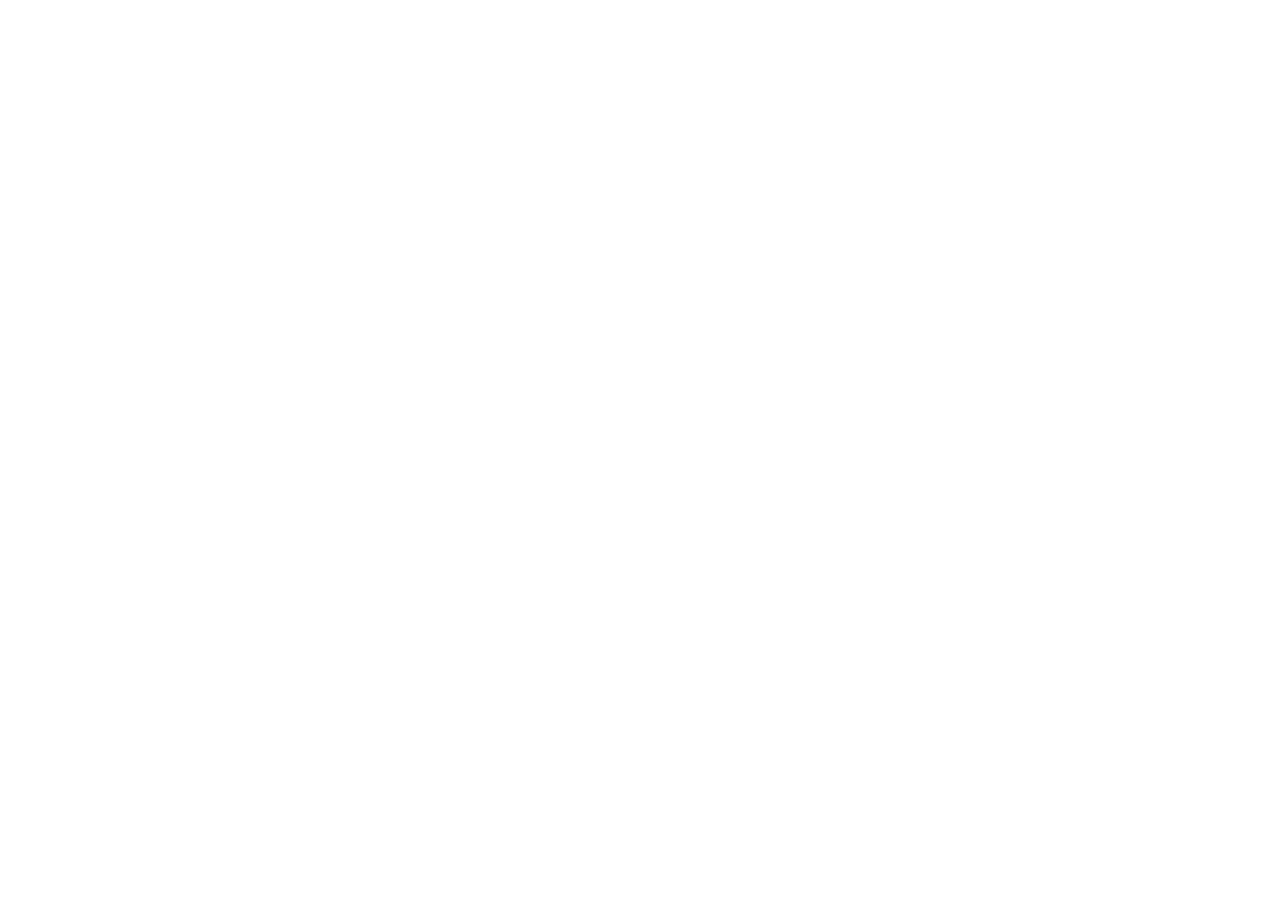
==== index.html @ 13405ae5 "创建新的项目" ====
<!DOCTYPE html>
<html lang="en">
<head>
    <meta charset="UTF-8">
    <meta name="viewport" content="width=device-width, initial-scale=1.0">
    <title>Document</title>
</head>
<body>
    
</body>
</html>
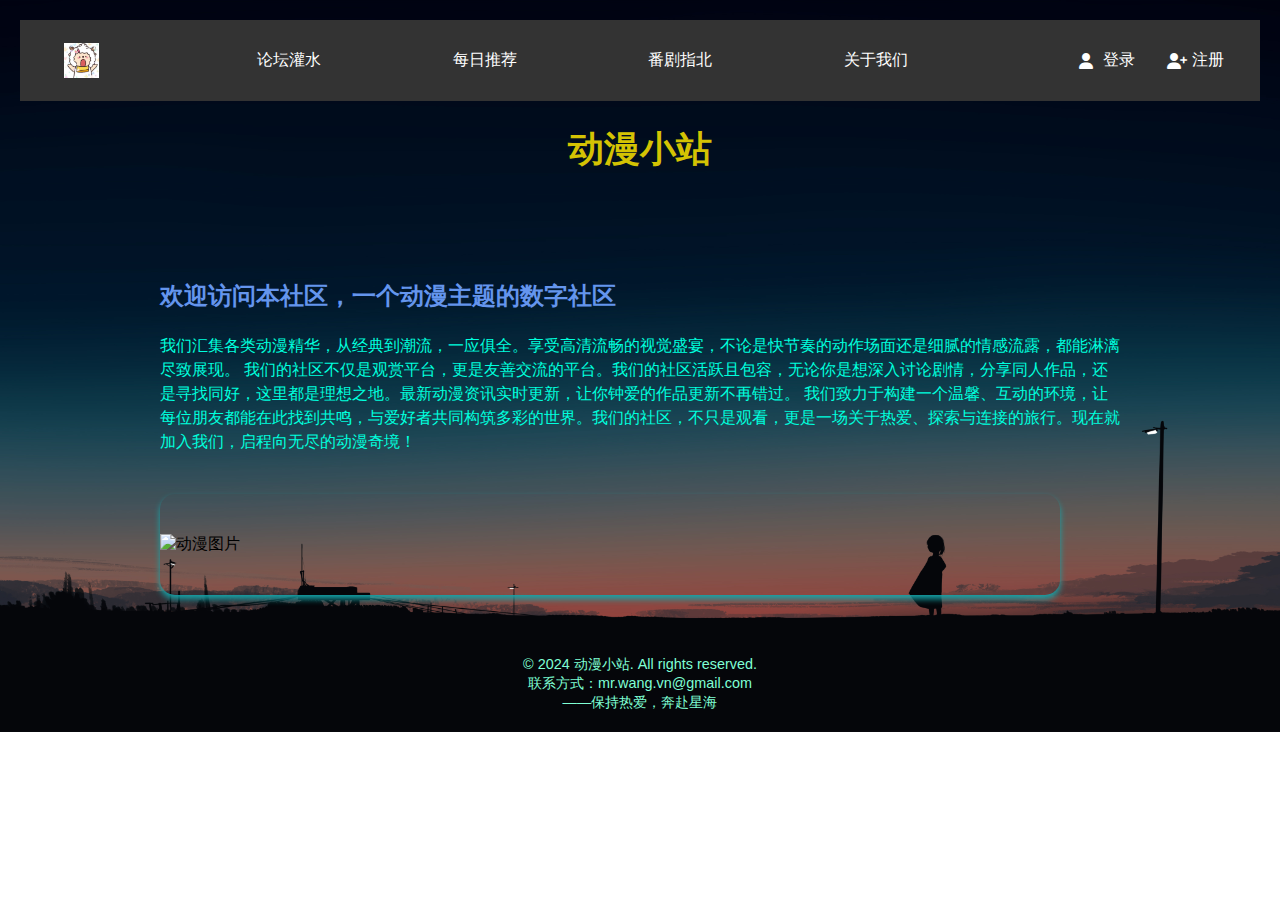
==== commit d501773e: "首次编写网页，索引页已编写完成" ====
--- a/index.html
+++ b/index.html
@@ -1,11 +1,77 @@
 <!DOCTYPE html>
-<html lang="en">
+<html lang="zh">
+
 <head>
     <meta charset="UTF-8">
-    <meta name="viewport" content="width=device-width, initial-scale=1.0">
-    <title>Document</title>
+    <title>动漫小站</title>
+
+    <link rel="stylesheet" href="https://cdnjs.cloudflare.com/ajax/libs/font-awesome/6.4.0/css/all.min.css">
+
+    <link rel="stylesheet" href="./index.css">
+
 </head>
+
 <body>
-    
+    <div class="background-image">
+        <div class="site-content">
+            <header>
+                <div class="navbar">
+                    <a href="./index.html" class="logo">
+                        <img src="./img/logo.jpg" alt="主页Logo" > <!-- 替换为你的Logo图片源 -->
+                    </a>
+                    <a href="#news">论坛灌水</a>
+                    <a href="#culture">每日推荐</a>
+                    <a href="#travel">番剧指北</a>
+                    <a href="#contact">关于我们</a>
+
+                    <nav>
+                        <ul>
+                            <!-- ...其他导航项... -->
+                            <!-- 在导航栏右侧添加登录与注册链接 -->
+                            <li class="login-register">
+                                <a href="login.html"><i class="fas fa-user"></i> 登录</a>
+                                <a href="register.html"><i class="fas fa-user-plus"></i> 注册</a>
+                            </li>
+                        </ul>
+                    </nav>
+                </div>
+
+
+
+                <h1>动漫小站</h1>
+
+
+            </header>
+
+            <main>
+                <article>
+                    <h2 class="text-color-blue">欢迎访问本社区，一个动漫主题的数字社区</h2>
+                    <p class="text-color-green">我们汇集各类动漫精华，从经典到潮流，一应俱全。享受高清流畅的视觉盛宴，不论是快节奏的动作场面还是细腻的情感流露，都能淋漓尽致展现。
+
+                        我们的社区不仅是观赏平台，更是友善交流的平台。我们的社区活跃且包容，无论你是想深入讨论剧情，分享同人作品，还是寻找同好，这里都是理想之地。最新动漫资讯实时更新，让你钟爱的作品更新不再错过。
+
+                        我们致力于构建一个温馨、互动的环境，让每位朋友都能在此找到共鸣，与爱好者共同构筑多彩的世界。我们的社区，不只是观看，更是一场关于热爱、探索与连接的旅行。现在就加入我们，启程向无尽的动漫奇境！
+                    </p>
+                </article>
+
+
+                <div class="image-container">
+                    <img src="./img/首页-椭圆框.jpg" alt="动漫图片">
+                </div>
+
+
+            </main>
+        </div>
+
+
+        <footer>
+            <div class="footer-content">
+                <p>&copy; 2024 动漫小站. All rights reserved.</p>
+                <p>联系方式：mr.wang.vn@gmail.com</p>
+                <p>——保持热爱，奔赴星海</p>
+            </div>
+        </footer>
+    </div>
 </body>
+
 </html>--- a/index.css
+++ b/index.css
@@ -0,0 +1,182 @@
+body {
+    font-family: Arial, sans-serif;
+    margin: 0;
+    padding: 0;
+    display: flex;
+    /* 将body设为Flex容器 */
+    flex-direction: column;
+    /* 设置Flex方向为列 */
+}
+
+header {
+    background-color: transparent;
+    /* 更改header的背景色为透明 */
+    padding: 20px;
+    text-align: center;
+}
+
+h1 {
+    font-size: 36px;
+    color: #d4c303;
+}
+
+main {
+    max-width: 960px;
+    margin: auto;
+    padding: 40px 20px;
+}
+
+article {
+    line-height: 1.5;
+}
+
+img {
+    display: block;
+    margin: 40px auto;
+    width: 70%;
+}
+
+
+/* 添加导航栏样式 */
+.navbar {
+    background-color: #333;
+    overflow: hidden;
+    background-color: #333;
+    overflow: hidden;
+    display: flex;
+    /* 使用Flexbox布局 */
+    justify-content: space-between;
+    /* 两端对齐，使logo与导航项分开 */
+    align-items: center;
+    /* 垂直居中对齐 */
+    padding: 0 20px;
+
+}
+
+.navbar a {
+    float: left;
+    display: block;
+    color: white;
+    text-align: center;
+    padding: 14px 16px;
+    display: inline-flex;
+    align-items: center;
+    text-decoration: none;
+}
+
+.navbar a:hover {
+    background-color: #ddd;
+    color: black;
+}
+
+/* Logo样式 */
+.logo {
+    float: left;
+    height: 50px;
+    width: 50px;
+    /* 根据你的logo尺寸调整 */
+    margin-right: 20px;
+    padding-top: 10px;
+    /* 调整以垂直居中 */
+}
+
+/* 为登录和注册链接添加一些基本样式 */
+nav ul li.login-register {
+    display: flex;
+    /* 使链接能与其他元素对齐并允许图标和文本在同一行 */
+}
+
+nav ul li.login-register a {
+    display: flex;
+    align-items: center;
+    /* 垂直居中对齐图标和文本 */
+    gap: 5px;
+    /* 图标与文本之间的间距 */
+}
+
+/* 使用Font Awesome图标，预留图标空间 */
+.fa-user:before {
+    content: "\f007";
+    /* 示例用户图标 */
+    margin-right: 5px;
+    /* 图标与文字间的间隔 */
+}
+
+html,
+body {
+    height: 100%;
+    margin: 0;
+}
+
+.site-content {
+    flex: 1;
+    /* 让.site-content占据除footer之外的所有可用空间 */
+    /* 其他样式... */
+}
+
+footer {
+    background-color: transparent;
+    /* 更改header的背景色为透明 */
+    /* 字体颜色 */
+    color: aquamarine;
+    padding: 20px 0;
+    /* 上下内边距 */
+    text-align: center;
+    /* 文本居中对齐 */
+    font-size: 0.9em;
+    /* 字体大小稍小，提升阅读体验 */
+    clear: both;
+    /* 确保页脚位于所有浮动元素下方 */
+    /* 可以根据需要添加更多样式 */
+}
+
+.footer-content p {
+    margin: 0 0 0px;
+    /* 下边距，控制段落间距 */
+}
+
+.image-container {
+    margin-top: 40px;
+    /* 根据需要调整图片容器与上文的间距 */
+    width: 100%;
+    /* 图片容器宽度，可根据需要设置固定宽度或百分比 */
+    max-width: 900px;
+    /* 可选：限制图片容器的最大宽度 */
+    overflow: hidden;
+    /* 隐藏超出容器的图片部分 */
+    border-radius: 15px;
+    /* 设置圆角大小 */
+    box-shadow: 0 4px 6px rgb(21, 165, 170, 1);
+    /* 可选：添加阴影效果 */
+}
+
+/* 图片样式 */
+.image-container img {
+    width: 100%;
+    /* 图片宽度100%，高度自适应 */
+    height: 100%;
+    /* 保持图片原始宽高比 */
+    object-fit: cover;
+    /* 调整图片以填充容器，保持宽高比并裁剪 */
+}
+
+.background-image {
+    background-image: url('./img/首页-背景图.jpg');
+    background-position: center center;
+    /* 图片位置居中 */
+    background-repeat: repeat;
+    /* 图片不重复 */
+    background-size: cover;
+    /* 图片拉伸以填充容器 */
+    height: auto;
+    /* 或者设定为具体像素值，如height: 600px; */
+    width: 100%;
+}
+
+.text-color-blue {
+    color: cornflowerblue;
+}
+
+.text-color-green {
+    color: rgb(0, 255, 221);
+}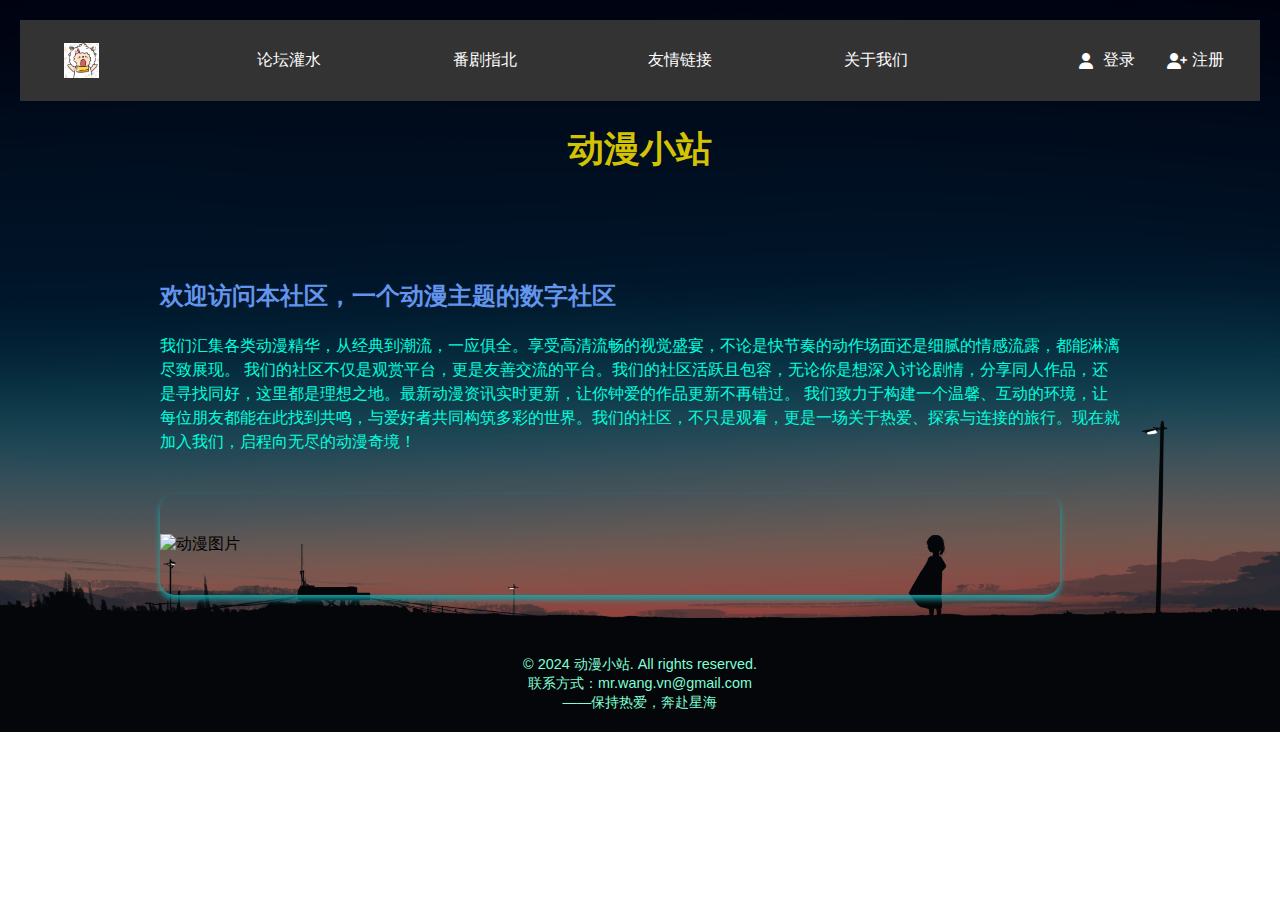
==== commit 9ab990b6: "添加了登录页面与注册页面，导航添加友情链接" ====
--- a/index.html
+++ b/index.html
@@ -7,7 +7,7 @@
 
     <link rel="stylesheet" href="https://cdnjs.cloudflare.com/ajax/libs/font-awesome/6.4.0/css/all.min.css">
 
-    <link rel="stylesheet" href="./index.css">
+    <link rel="stylesheet" href="./CSS/index.css">
 
 </head>
 
@@ -17,11 +17,11 @@
             <header>
                 <div class="navbar">
                     <a href="./index.html" class="logo">
-                        <img src="./img/logo.jpg" alt="主页Logo" > <!-- 替换为你的Logo图片源 -->
+                        <img src="./img/logo.jpg" alt="主页Logo"> <!-- 替换为你的Logo图片源 -->
                     </a>
                     <a href="#news">论坛灌水</a>
-                    <a href="#culture">每日推荐</a>
-                    <a href="#travel">番剧指北</a>
+                    <a href="#culture">番剧指北</a>
+                    <a href="https://lufangqian.top" target="_blank">友情链接</a>
                     <a href="#contact">关于我们</a>
 
                     <nav>
--- a/CSS/index.css
+++ b/CSS/index.css
@@ -0,0 +1,182 @@
+body {
+    font-family: Arial, sans-serif;
+    margin: 0;
+    padding: 0;
+    display: flex;
+    /* 将body设为Flex容器 */
+    flex-direction: column;
+    /* 设置Flex方向为列 */
+}
+
+header {
+    background-color: transparent;
+    /* 更改header的背景色为透明 */
+    padding: 20px;
+    text-align: center;
+}
+
+h1 {
+    font-size: 36px;
+    color: #d4c303;
+}
+
+main {
+    max-width: 960px;
+    margin: auto;
+    padding: 40px 20px;
+}
+
+article {
+    line-height: 1.5;
+}
+
+img {
+    display: block;
+    margin: 40px auto;
+    width: 70%;
+}
+
+
+/* 添加导航栏样式 */
+.navbar {
+    background-color: #333;
+    overflow: hidden;
+    background-color: #333;
+    overflow: hidden;
+    display: flex;
+    /* 使用Flexbox布局 */
+    justify-content: space-between;
+    /* 两端对齐，使logo与导航项分开 */
+    align-items: center;
+    /* 垂直居中对齐 */
+    padding: 0 20px;
+
+}
+
+.navbar a {
+    float: left;
+    display: block;
+    color: white;
+    text-align: center;
+    padding: 14px 16px;
+    display: inline-flex;
+    align-items: center;
+    text-decoration: none;
+}
+
+.navbar a:hover {
+    background-color: #ddd;
+    color: black;
+}
+
+/* Logo样式 */
+.logo {
+    float: left;
+    height: 50px;
+    width: 50px;
+    /* 根据你的logo尺寸调整 */
+    margin-right: 20px;
+    padding-top: 10px;
+    /* 调整以垂直居中 */
+}
+
+/* 为登录和注册链接添加一些基本样式 */
+nav ul li.login-register {
+    display: flex;
+    /* 使链接能与其他元素对齐并允许图标和文本在同一行 */
+}
+
+nav ul li.login-register a {
+    display: flex;
+    align-items: center;
+    /* 垂直居中对齐图标和文本 */
+    gap: 5px;
+    /* 图标与文本之间的间距 */
+}
+
+/* 使用Font Awesome图标，预留图标空间 */
+.fa-user:before {
+    content: "\f007";
+    /* 示例用户图标 */
+    margin-right: 5px;
+    /* 图标与文字间的间隔 */
+}
+
+html,
+body {
+    height: 100%;
+    margin: 0;
+}
+
+.site-content {
+    flex: 1;
+    /* 让.site-content占据除footer之外的所有可用空间 */
+    /* 其他样式... */
+}
+
+footer {
+    background-color: transparent;
+    /* 更改header的背景色为透明 */
+    /* 字体颜色 */
+    color: aquamarine;
+    padding: 20px 0;
+    /* 上下内边距 */
+    text-align: center;
+    /* 文本居中对齐 */
+    font-size: 0.9em;
+    /* 字体大小稍小，提升阅读体验 */
+    clear: both;
+    /* 确保页脚位于所有浮动元素下方 */
+    /* 可以根据需要添加更多样式 */
+}
+
+.footer-content p {
+    margin: 0 0 0px;
+    /* 下边距，控制段落间距 */
+}
+
+.image-container {
+    margin-top: 40px;
+    /* 根据需要调整图片容器与上文的间距 */
+    width: 100%;
+    /* 图片容器宽度，可根据需要设置固定宽度或百分比 */
+    max-width: 900px;
+    /* 可选：限制图片容器的最大宽度 */
+    overflow: hidden;
+    /* 隐藏超出容器的图片部分 */
+    border-radius: 15px;
+    /* 设置圆角大小 */
+    box-shadow: 0 4px 6px rgb(21, 165, 170, 1);
+    /* 可选：添加阴影效果 */
+}
+
+/* 图片样式 */
+.image-container img {
+    width: 100%;
+    /* 图片宽度100%，高度自适应 */
+    height: 100%;
+    /* 保持图片原始宽高比 */
+    object-fit: cover;
+    /* 调整图片以填充容器，保持宽高比并裁剪 */
+}
+
+.background-image {
+    background-image: url('../img/首页-背景图.jpg');
+    background-position: center center;
+    /* 图片位置居中 */
+    background-repeat: repeat;
+    /* 图片不重复 */
+    background-size: cover;
+    /* 图片拉伸以填充容器 */
+    height: auto;
+    /* 或者设定为具体像素值，如height: 600px; */
+    width: auto;
+}
+
+.text-color-blue {
+    color: cornflowerblue;
+}
+
+.text-color-green {
+    color: rgb(0, 255, 221);
+}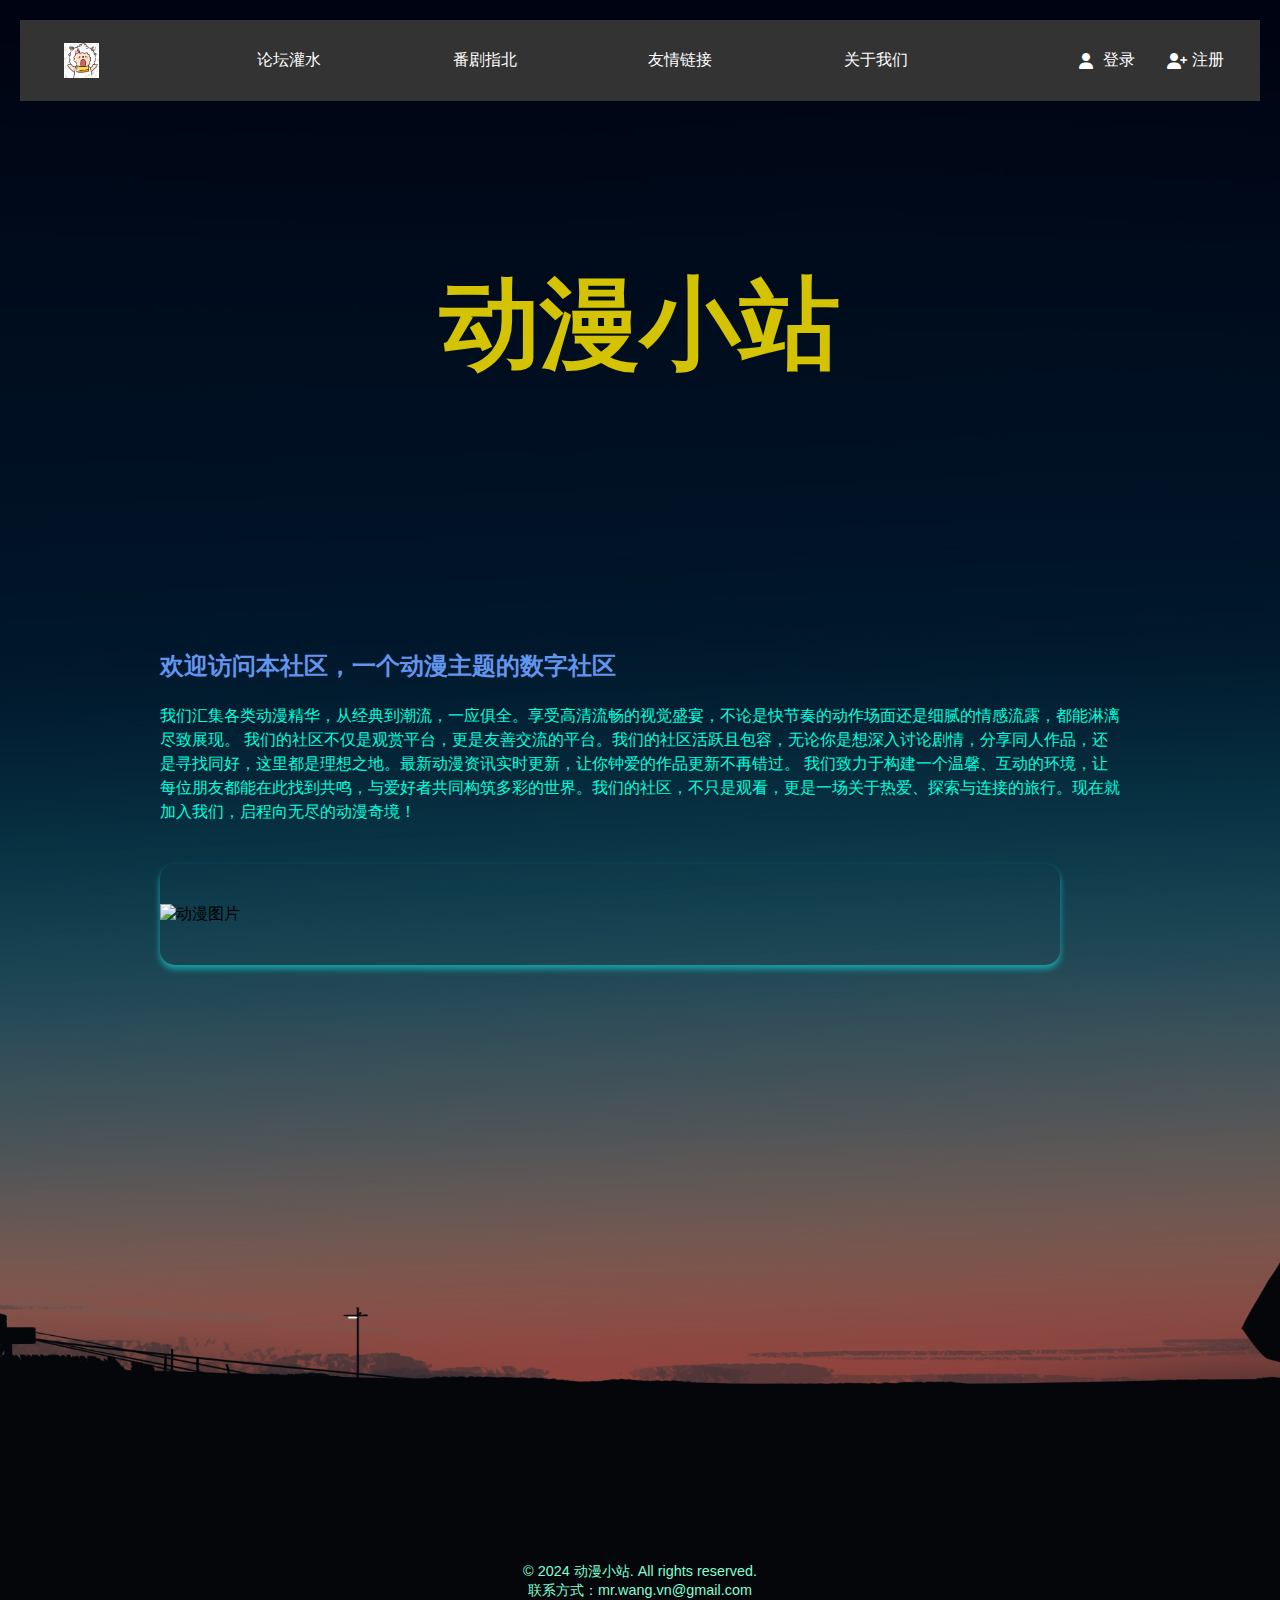
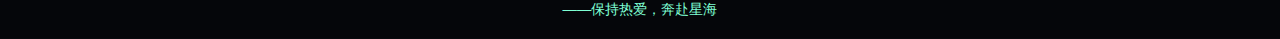
==== commit 18efd314: "完成项目，收工，开发时间两天" ====
--- a/index.html
+++ b/index.html
@@ -19,10 +19,10 @@
                     <a href="./index.html" class="logo">
                         <img src="./img/logo.jpg" alt="主页Logo"> <!-- 替换为你的Logo图片源 -->
                     </a>
-                    <a href="#news">论坛灌水</a>
-                    <a href="#culture">番剧指北</a>
+                    <a href="./bds.html" target="_blank">论坛灌水</a>
+                    <a href="./recommend.html" target="_blank">番剧指北</a>
                     <a href="https://lufangqian.top" target="_blank">友情链接</a>
-                    <a href="#contact">关于我们</a>
+                    <a href="./about-our-team.html" target="_blank">关于我们</a>
 
                     <nav>
                         <ul>
@@ -36,12 +36,17 @@
                     </nav>
                 </div>
 
-
+                <br><br><br><br><br>
 
                 <h1>动漫小站</h1>
 
 
             </header>
+
+<br><br><br><br><br><br>
+
+
+
 
             <main>
                 <article>
@@ -63,7 +68,12 @@
             </main>
         </div>
 
+        <svg viewBox="0 0 600 250" aria-hidden="true">
 
+        </svg>
+        </a>
+        <script src="./live2d-widget-master/autoload.js"></script>
+        
         <footer>
             <div class="footer-content">
                 <p>&copy; 2024 动漫小站. All rights reserved.</p>
@@ -74,4 +84,23 @@
     </div>
 </body>
 
-</html>+
+</html> 
+<!-- 陆方七安到此一游 -->
+<!-- く__,.ヘヽ.        /  ,ー､ 〉
+＼ ', !-─‐-i  /  /´
+／｀ｰ'       L/／｀ヽ､
+/   ／,   /|   ,   ,       ',
+ｲ   / /-‐/  ｉ  L_ ﾊ ヽ!   i
+ﾚ ﾍ 7ｲ｀ﾄ   ﾚ'ｧ-ﾄ､!ハ|   |
+!,/7 '0'     ´0iソ|    |
+|.从"    _     ,,,, / |./    |
+ﾚ'| i＞.､,,__  _,.イ /   .i   |
+ ﾚ'| | / k_７_/ﾚ'ヽ,  ﾊ.  |
+   | |/i 〈|/   i  ,.ﾍ |  i  |
+  .|/ /  ｉ：    ﾍ!    ＼  |
+   kヽ>､ﾊ    _,.ﾍ､    /､!
+   !'〈//｀Ｔ´', ＼ ｀'7'ｰr'
+   ﾚ'ヽL__|___i,___,ンﾚ|ノ
+       ﾄ-,/  |___./
+       'ｰ'    !_,.: -->
--- a/CSS/index.css
+++ b/CSS/index.css
@@ -179,4 +179,8 @@
 
 .text-color-green {
     color: rgb(0, 255, 221);
+}
+
+h1 {
+    font-size: 100px;
 }